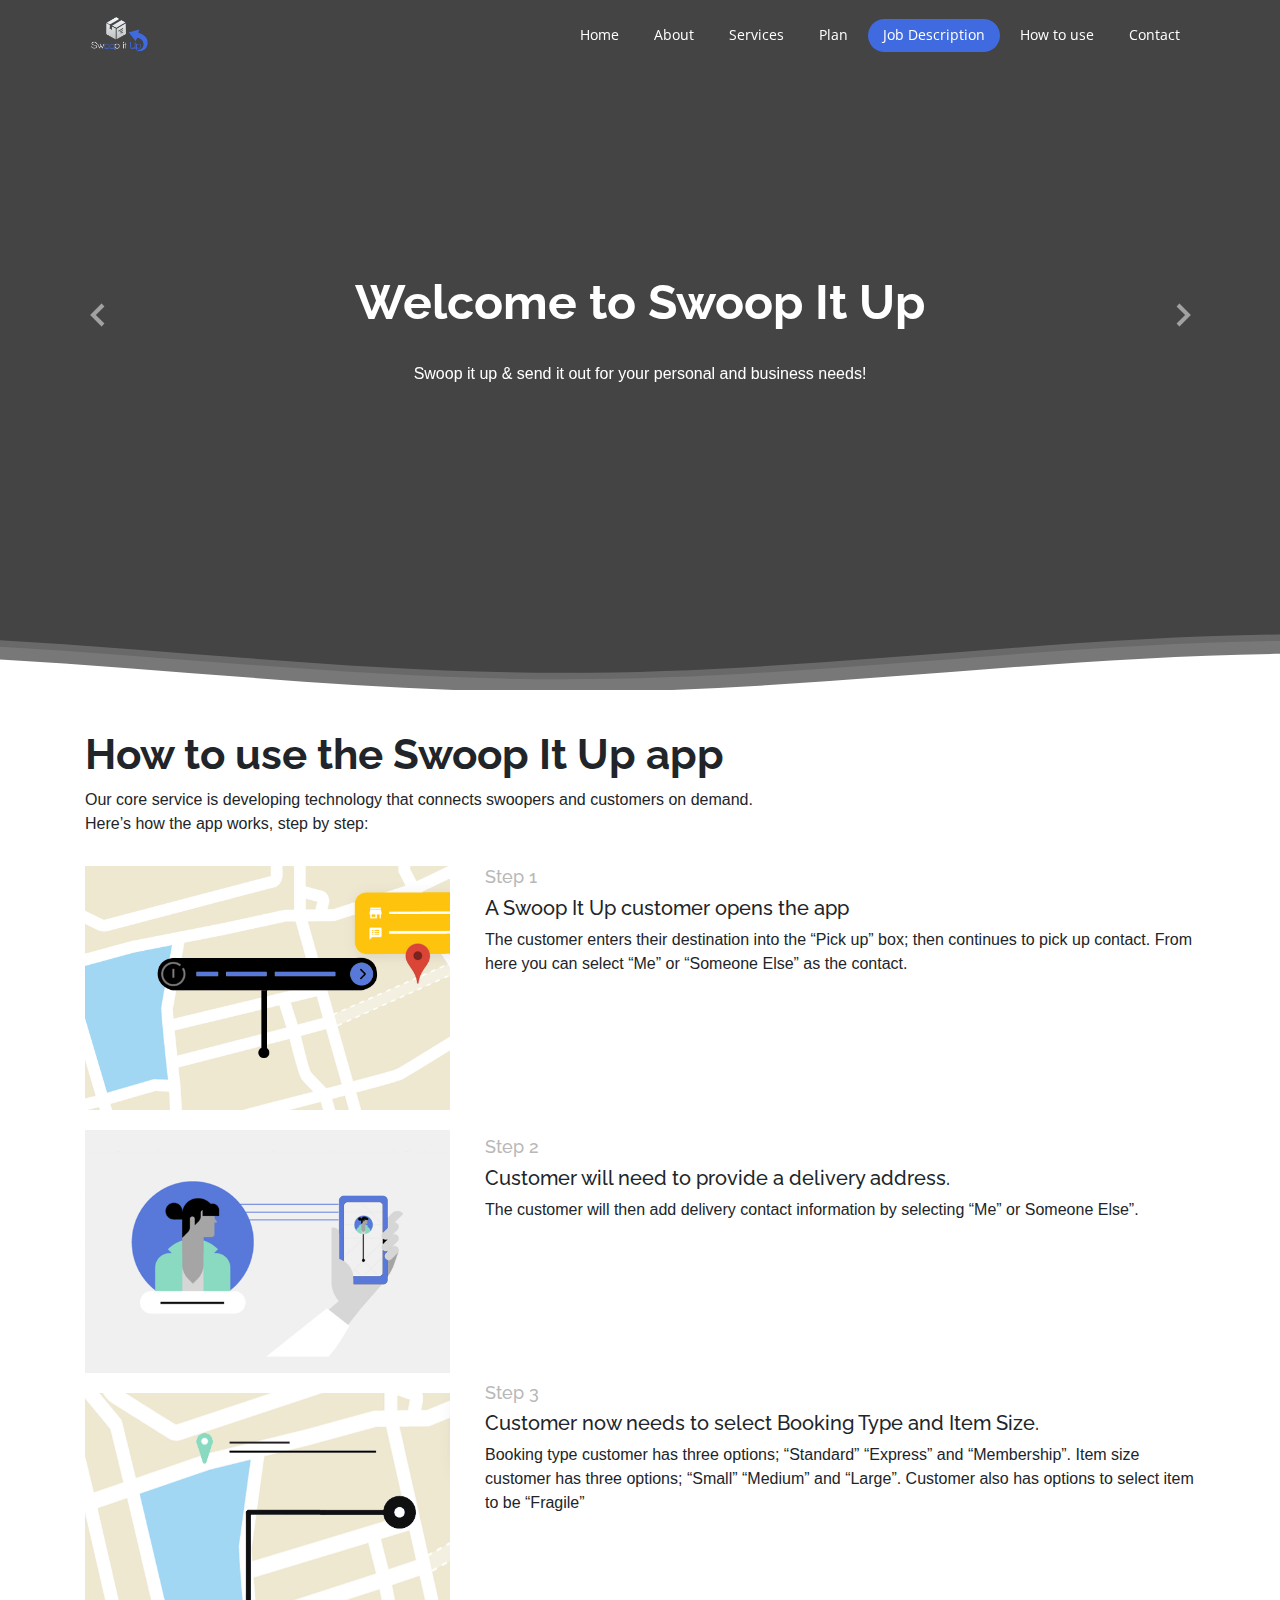
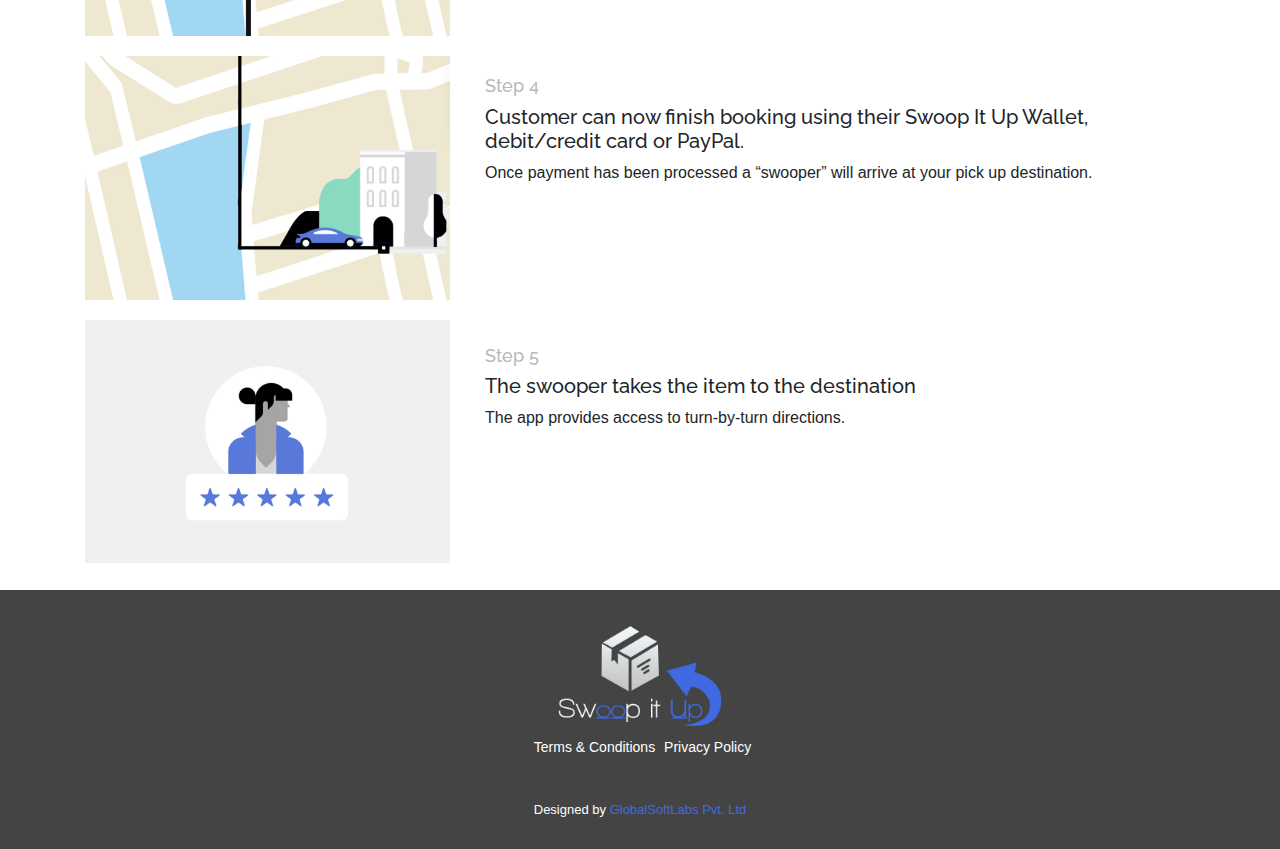
==== app-use.html @ 88304244 "how to use ui" ====
<!DOCTYPE html>
<html lang="en">

<head>
  <meta charset="utf-8">
  <meta content="width=device-width, initial-scale=1.0" name="viewport">

  <title>www.swoopitup.com</title>
  <meta content="" name="descriptison">
  <meta content="" name="keywords">

  <!-- Favicons -->
  <link href="assets/img/favicon.png" rel="icon">
  <link href="assets/img/apple-touch-icon.png" rel="apple-touch-icon">

  <!-- Google Fonts -->
  <link href="https://fonts.googleapis.com/css?family=Open+Sans:300,300i,400,400i,600,600i,700,700i|Raleway:300,300i,400,400i,500,500i,600,600i,700,700i|Poppins:300,300i,400,400i,500,500i,600,600i,700,700i" rel="stylesheet">

  <!-- Vendor CSS Files -->
  <link href="assets/vendor/bootstrap/css/bootstrap.min.css" rel="stylesheet">
  <link href="assets/vendor/icofont/icofont.min.css" rel="stylesheet">
  <link href="assets/vendor/boxicons/css/boxicons.min.css" rel="stylesheet">
  <link href="assets/vendor/animate.css/animate.min.css" rel="stylesheet">
  <link href="assets/vendor/remixicon/remixicon.css" rel="stylesheet">
  <link href="assets/vendor/line-awesome/css/line-awesome.min.css" rel="stylesheet">
  <link href="assets/vendor/venobox/venobox.css" rel="stylesheet">
  <link href="assets/vendor/owl.carousel/assets/owl.carousel.min.css" rel="stylesheet">
  <link href="assets/vendor/aos/aos.css" rel="stylesheet">

  <!-- Template Main CSS File -->
  <link href="assets/css/style.css" rel="stylesheet">

  <!-- =======================================================
  * Template Name: Selecao - v2.2.0
  * Template URL: https://bootstrapmade.com/selecao-bootstrap-template/
  * Author: BootstrapMade.com
  * License: https://bootstrapmade.com/license/
  ======================================================== -->
</head>
<style type="text/css">
  .img-responsive{ margin-bottom: 20px; }
  .text-ariya{ margin-bottom: 160px; margin-left: 20px; }
  .text-ariya h1{    font-size: 18px;
    color: #b8b8b8;}


    .text-ariya1{ margin-bottom: 160px; margin-left: 20px; }
  .text-ariya1 h1{    font-size: 18px;
    color: #b8b8b8;}

    @media screen and (max-width: 768px) {
    .text-ariya{ display: none; }
}

 @media screen and (max-width:1366px) and (min-width:768px) {
      .text-ariya1{ display: none; }
}

</style>

<body>

  <!-- ======= Header ======= -->
  <header id="header" class="fixed-top d-flex align-items-center  header-transparent ">
    <div class="container d-flex align-items-center">

      <div class="logo mr-auto">
        <h1 class="text-light"><a href="index.html"><img src="assets/img/favicon.png"></a></h1>
        <!-- Uncomment below if you prefer to use an image logo -->
        <!-- <a href="index.html"><img src="assets/img/logo.png" alt="" class="img-fluid"></a>-->
      </div>

      <nav class="nav-menu d-none d-lg-block">
        <ul>
          <li><a href="index.html">Home</a></li>
          <li><a href="index.html">About</a></li>
          <li><a href="index.html">Services</a></li>

          <!-- <li><a href="index.html">Testimonials</a></li> -->
          <li><a href="index.html">Plan</a></li>   
          <li class="active"><a href="job.html">Job Description </a> </li> 
           <li><a href="app-use.html">How to use</a> </li>    
          <li><a href="index.html">Contact</a></li>

        </ul>
      </nav><!-- .nav-menu -->

    </div>
  </header><!-- End Header -->

  <!-- ======= Hero Section ======= -->
  <section id="hero" class="d-flex flex-column justify-content-end align-items-center">
    <div id="heroCarousel" class="container carousel carousel-fade" data-ride="carousel">

      <!-- Slide 1 -->
      <div class="carousel-item active">
        <div class="carousel-container">
          <h2 class="animate__animated animate__fadeInDown">Welcome to <span>Swoop It Up</span></h2>
          <p class="animate__animated fanimate__adeInUp">Swoop it up & send it out for your personal and business needs!</p>
         
        </div>
      </div>

      <!-- Slide 2 -->
      <div class="carousel-item">
        <div class="carousel-container">
          <h2 class="animate__animated animate__fadeInDown">Welcome to <span>Swoop It Up</span></h2>
          <p class="animate__animated fanimate__adeInUp">Swoop it up & send it out for your personal and business needs!</p>
          
        </div>
      </div>

      <!-- Slide 3 -->
      <div class="carousel-item">
        <div class="carousel-container">
           <h2 class="animate__animated animate__fadeInDown">Welcome to <span>Swoop It Up</span></h2>
          <p class="animate__animated fanimate__adeInUp">Swoop it up & send it out for your personal and business needs!</p>
         
        </div>
      </div>

      <a class="carousel-control-prev" href="#heroCarousel" role="button" data-slide="prev">
        <span class="carousel-control-prev-icon bx bx-chevron-left" aria-hidden="true"></span>
        <span class="sr-only">Previous</span>
      </a>

      <a class="carousel-control-next" href="#heroCarousel" role="button" data-slide="next">
        <span class="carousel-control-next-icon bx bx-chevron-right" aria-hidden="true"></span>
        <span class="sr-only">Next</span>
      </a>

    </div>

    <svg class="hero-waves" xmlns="http://www.w3.org/2000/svg" xmlns:xlink="http://www.w3.org/1999/xlink" viewBox="0 24 150 28 " preserveAspectRatio="none">
      <defs>
        <path id="wave-path" d="M-160 44c30 0 58-18 88-18s 58 18 88 18 58-18 88-18 58 18 88 18 v44h-352z">
      </defs>
      <g class="wave1">
        <use xlink:href="#wave-path" x="50" y="3" fill="rgba(255,255,255, .1)">
      </g>
      <g class="wave2">
        <use xlink:href="#wave-path" x="50" y="0" fill="rgba(255,255,255, .2)">
      </g>
      <g class="wave3">
        <use xlink:href="#wave-path" x="50" y="9" fill="#fff">
      </g>
    </svg>

  </section><!-- End Hero -->

  <!-- End #main -->

   <div class="container">
 <h1 style="font-weight: bold;font-size: 42px; margin-top: 40px;">How to use the Swoop It Up app</h1>
    <p style="max-width: 700px; margin-bottom: 30px;">Our core service is developing technology that connects swoopers and customers on demand. Here’s how the app works, step by step:</p>
   <div class="row">
   
     <div class="col-md-4">
       <img width="365px" class="img-responsive" src="assets/img/stap1.png">

        <div class="text-ariya1">
        <h1>Step 1</h1>
        <h5>A Swoop It Up customer opens the app</h5>
        <p>The customer enters their destination into the “Pick up” box; then continues to pick up contact. From here you can select “Me” or “Someone Else” as the contact.</p>
      </div>

       <img width="365px" class="img-responsive" src="assets/img/stap2.png">

       <div class="text-ariya1">
        <h1>Step 2</h1>
        <h5>Customer will need to provide a delivery address. </h5>
        <p>The customer will then add delivery contact information by selecting “Me” or Someone Else”.</p>
          </div>

       <img width="365px" class="img-responsive" src="assets/img/stap3.png">
       <div class="text-ariya1">
        <h1>Step 3</h1>
        <h5>Customer now needs to select Booking Type and Item Size. </h5>
        <p>Booking type customer has three options; “Standard” “Express” and “Membership”. 
        Item size customer has three options; “Small” “Medium” and “Large”.  Customer also has options to select item to be “Fragile”
        </p>
      </div>




       <img width="365px" class="img-responsive" src="assets/img/stap4.png">

       <div class="text-ariya1">
        <h1>Step 4</h1>
        <h5>Customer can now finish booking using their Swoop It Up Wallet, debit/credit card or PayPal. </h5>
        <p>Once payment has been processed a “swooper” will arrive at your pick up destination. </p>
      </div>


       <img width="365px" class="img-responsive" src="assets/img/stap5.png">
        <div class="text-ariya1">
        <h1>Step 5</h1>
        <h5>The swooper takes the item to the destination</h5>
        <p>The app provides access to turn-by-turn directions.</p>
      </div>
      
     </div>




     <div class="col-md-8">

      <div class="text-ariya">
        <h1>Step 1</h1>
        <h5>A Swoop It Up customer opens the app</h5>
        <p>The customer enters their destination into the “Pick up” box; then continues to pick up contact. From here you can select “Me” or “Someone Else” as the contact.</p>
      </div>
       

       <div class="text-ariya">
        <h1>Step 2</h1>
        <h5>Customer will need to provide a delivery address. </h5>
        <p>The customer will then add delivery contact information by selecting “Me” or Someone Else”.</p>
          </div>


      <div class="text-ariya">
        <h1>Step 3</h1>
        <h5>Customer now needs to select Booking Type and Item Size. </h5>
        <p>Booking type customer has three options; “Standard” “Express” and “Membership”. 
        Item size customer has three options; “Small” “Medium” and “Large”.  Customer also has options to select item to be “Fragile”
        </p>
      </div>



      <div class="text-ariya">
        <h1>Step 4</h1>
        <h5>Customer can now finish booking using their Swoop It Up Wallet, debit/credit card or PayPal. </h5>
        <p>Once payment has been processed a “swooper” will arrive at your pick up destination. </p>
      </div>


      <div class="text-ariya">
        <h1>Step 5</h1>
        <h5>The swooper takes the item to the destination</h5>
        <p>The app provides access to turn-by-turn directions.</p>
      </div>


      

     </div>
   </div>
 </div>


  <!-- ======= Footer ======= -->
  <footer id="footer">
    <div class="container">
      <img src="assets/img/favicon.png" width="200px">
      <!-- <p>Et aut eum quis fuga eos sunt ipsa nihil. Labore corporis magni eligendi fuga maxime saepe commodi placeat.</p> -->
     <!--  <div class="social-links">
        <a href="#" class="twitter"><i class="bx bxl-twitter"></i></a>
        <a href="#" class="facebook"><i class="bx bxl-facebook"></i></a>
        <a href="#" class="instagram"><i class="bx bxl-instagram"></i></a>
        <a href="#" class="google-plus"><i class="bx bxl-skype"></i></a>
        <a href="#" class="linkedin"><i class="bx bxl-linkedin"></i></a>
      </div> -->

      <style type="text/css">
        .social-links1 a{ color: #fff; margin-left: 5px; }
        .social-links1 a:hover{ color: #406ae0; }
      </style>
       <div class="social-links1">
        <a href="#" >Terms & Conditions</a>
        <a href="#" >Privacy Policy</a>
      </div>
<br><br>
      <!-- <div class="copyright">
        &copy; Copyright <strong><span>Selecao</span></strong>. All Rights Reserved
      </div> -->
      <div class="credits">
        <!-- All the links in the footer should remain intact. -->
        <!-- You can delete the links only if you purchased the pro version. -->
        <!-- Licensing information: https://bootstrapmade.com/license/ -->
        <!-- Purchase the pro version with working PHP/AJAX contact form: https://bootstrapmade.com/selecao-bootstrap-template/ -->
        Designed by <a href="http://www.swoopitup.com/" target="_blanck">GlobalSoftLabs Pvt. Ltd</a>
      </div>
    </div>
  </footer><!-- End Footer -->

  <a href="#" class="back-to-top"><i class="ri-arrow-up-line"></i></a>

  <!-- Vendor JS Files -->
  <script src="assets/vendor/jquery/jquery.min.js"></script>
  <script src="assets/vendor/bootstrap/js/bootstrap.bundle.min.js"></script>
  <script src="assets/vendor/jquery.easing/jquery.easing.min.js"></script>
  <script src="assets/vendor/php-email-form/validate.js"></script>
  <script src="assets/vendor/isotope-layout/isotope.pkgd.min.js"></script>
  <script src="assets/vendor/venobox/venobox.min.js"></script>
  <script src="assets/vendor/owl.carousel/owl.carousel.min.js"></script>
  <script src="assets/vendor/aos/aos.js"></script>

  <!-- Template Main JS File -->
  <script src="assets/js/main.js"></script>

</body>

</html>
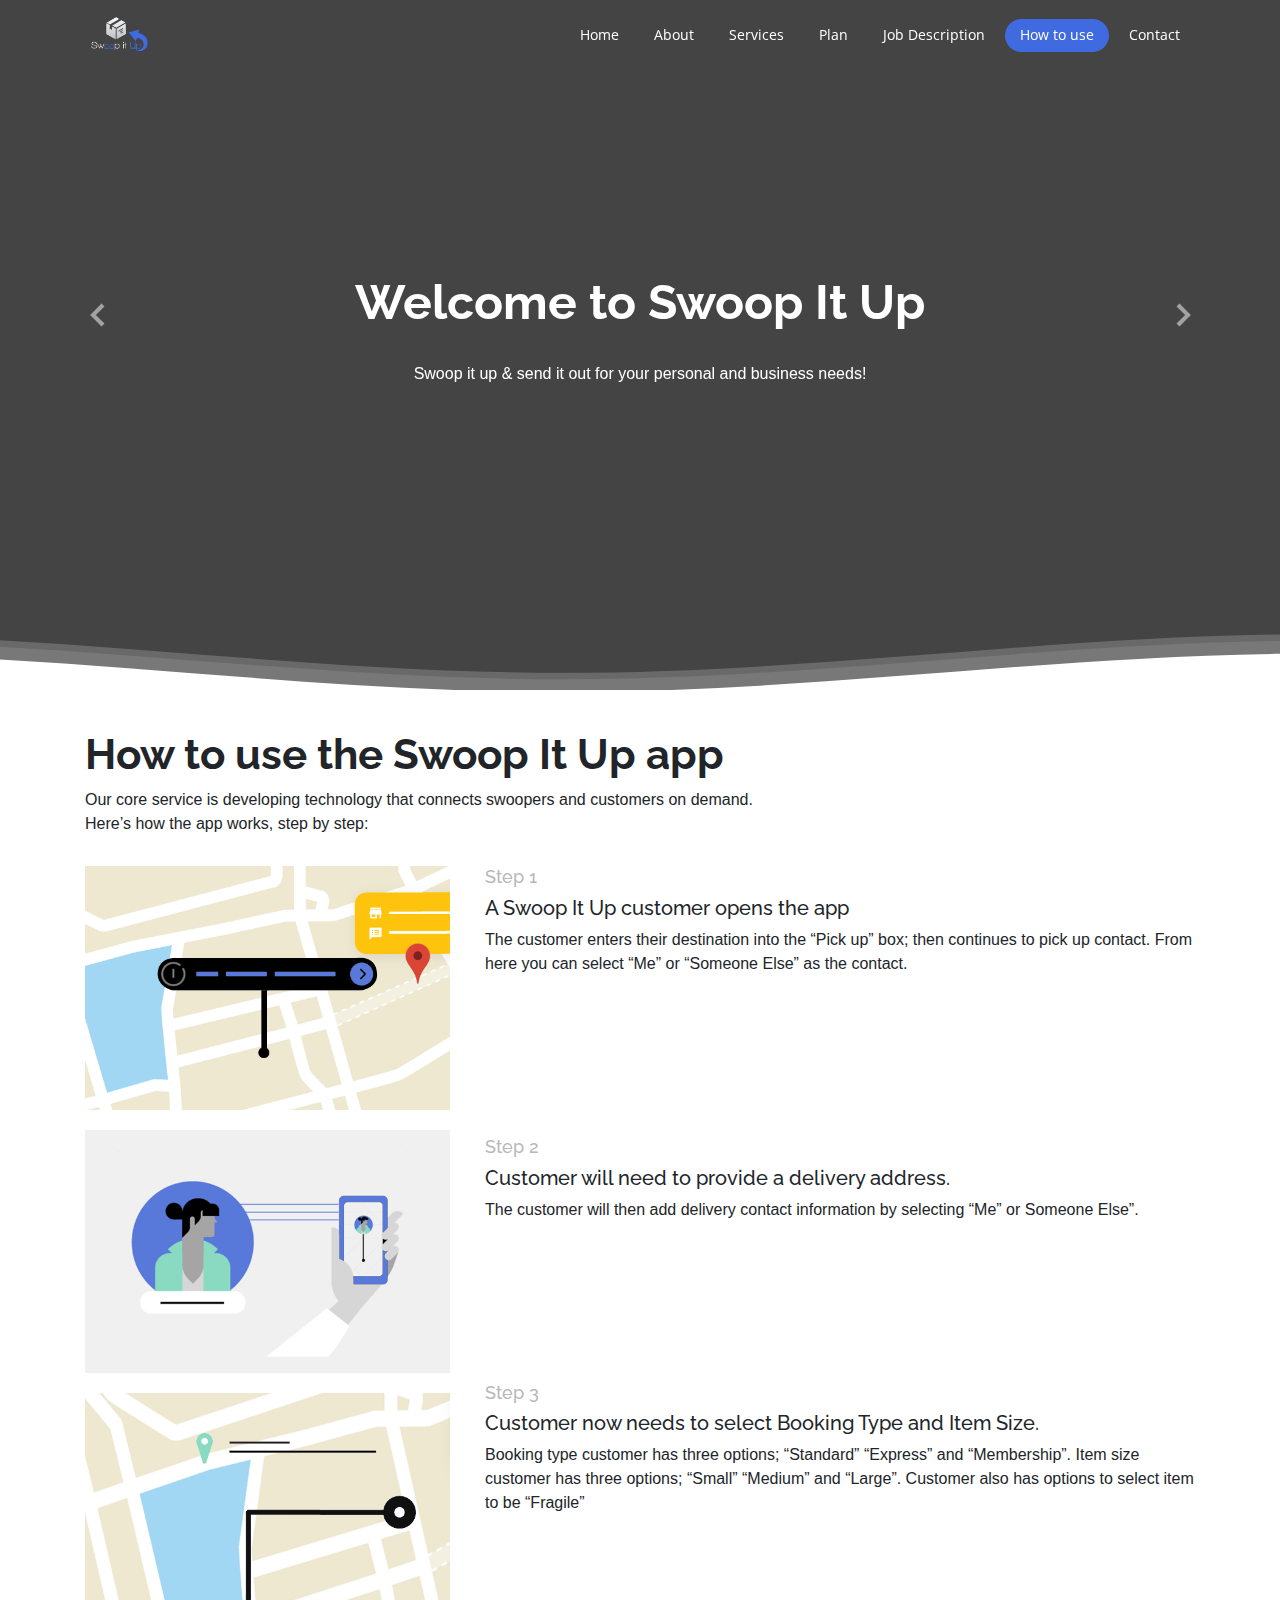
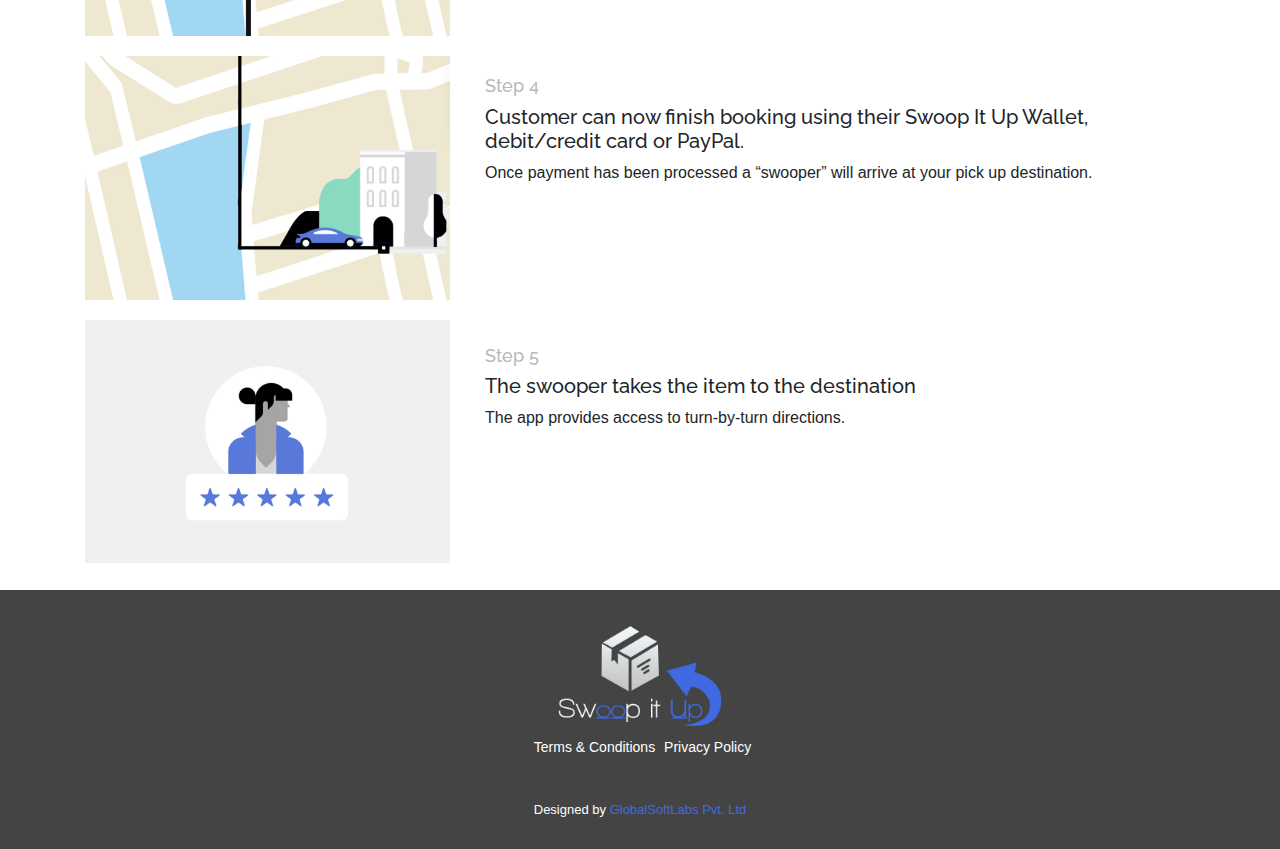
==== commit 601994a5: "ui" ====
--- a/app-use.html
+++ b/app-use.html
@@ -78,8 +78,8 @@
 
           <!-- <li><a href="index.html">Testimonials</a></li> -->
           <li><a href="index.html">Plan</a></li>   
-          <li class="active"><a href="job.html">Job Description </a> </li> 
-           <li><a href="app-use.html">How to use</a> </li>    
+          <li ><a href="job.html">Job Description </a> </li> 
+           <li class="active"><a href="app-use.html">How to use</a> </li>    
           <li><a href="index.html">Contact</a></li>
 
         </ul>
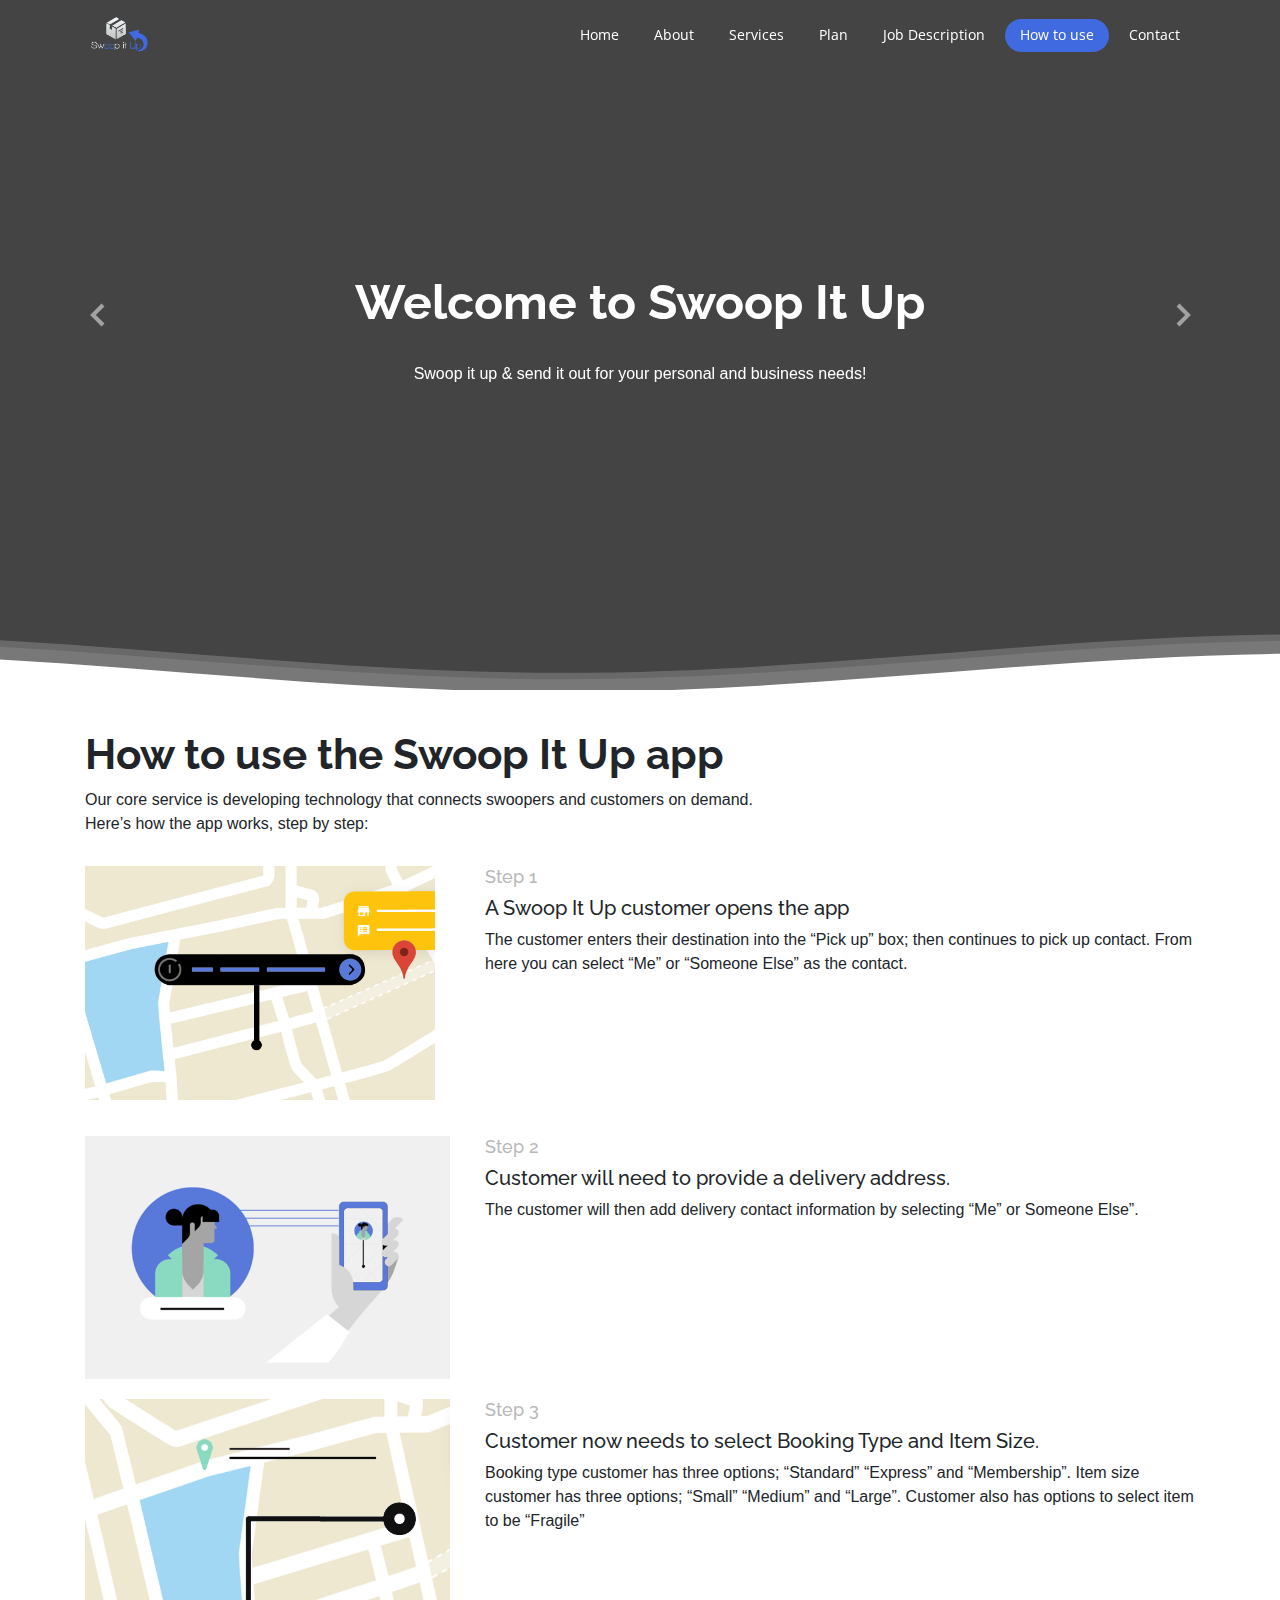
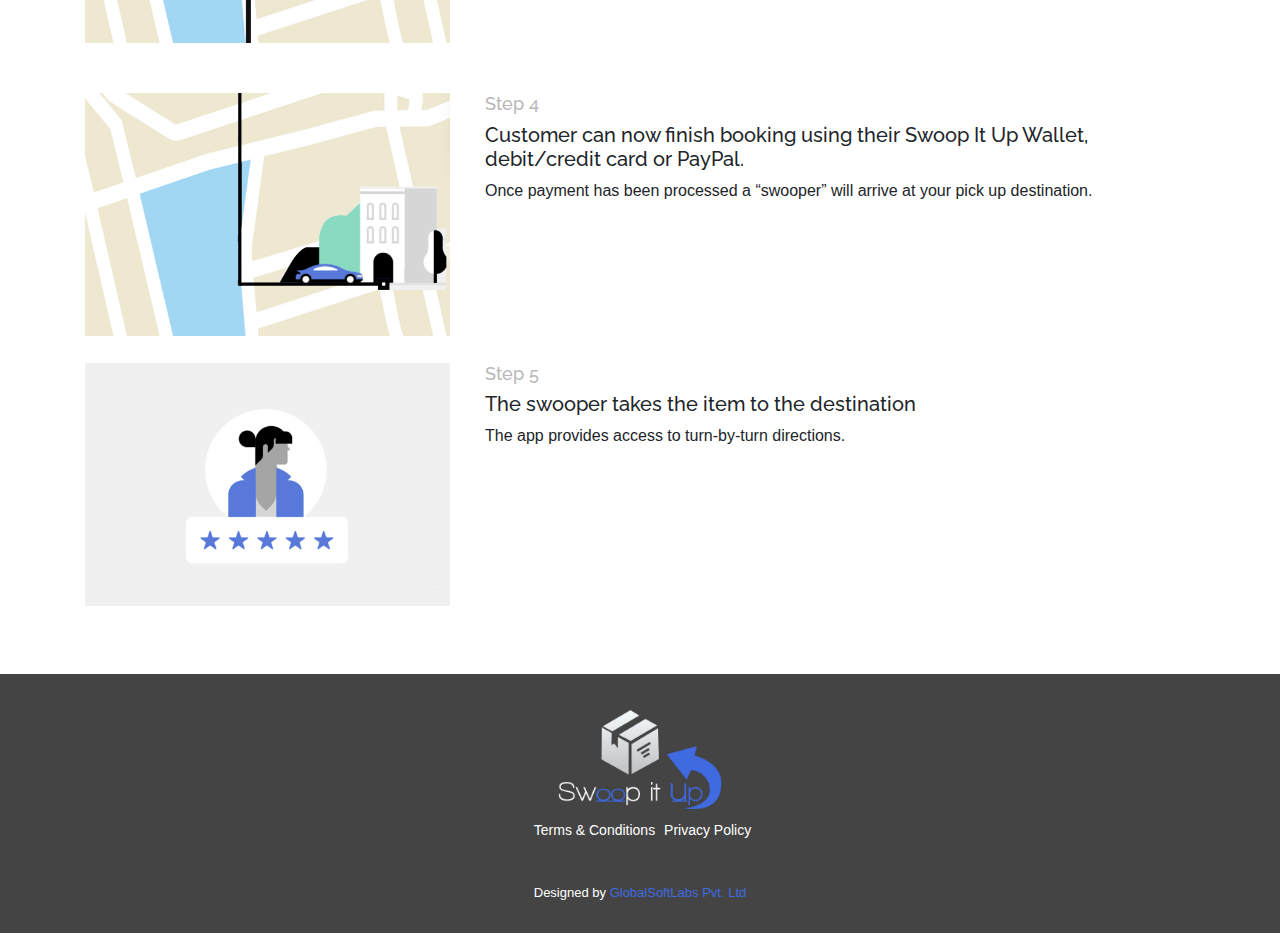
==== commit faba7a2e: "ui" ====
--- a/app-use.html
+++ b/app-use.html
@@ -49,12 +49,12 @@
     color: #b8b8b8;}
 
     @media screen and (max-width: 768px) {
-    .text-ariya{ display: none; }
-}
+    
+    }
 
  @media screen and (max-width:1366px) and (min-width:768px) {
-      .text-ariya1{ display: none; }
-}
+      
+  }
 
 </style>
 
@@ -154,57 +154,82 @@
  <h1 style="font-weight: bold;font-size: 42px; margin-top: 40px;">How to use the Swoop It Up app</h1>
     <p style="max-width: 700px; margin-bottom: 30px;">Our core service is developing technology that connects swoopers and customers on demand. Here’s how the app works, step by step:</p>
    <div class="row">
-   
-     <div class="col-md-4">
-       <img width="365px" class="img-responsive" src="assets/img/stap1.png">
-
+      <div class="col-md-4">
+       <img width="100%" class="img-responsive" src="assets/img/stap1.png">
+     </div>
+
+     <div class="col-md-8">
         <div class="text-ariya1">
         <h1>Step 1</h1>
         <h5>A Swoop It Up customer opens the app</h5>
         <p>The customer enters their destination into the “Pick up” box; then continues to pick up contact. From here you can select “Me” or “Someone Else” as the contact.</p>
       </div>
-
-       <img width="365px" class="img-responsive" src="assets/img/stap2.png">
-
-       <div class="text-ariya1">
+    </div>
+    </div>
+
+
+    <div class="row">
+      <div class="col-md-4"><img width="365px" class="img-responsive" src="assets/img/stap2.png"></div>
+      <div class="col-md-8">
+        <div class="text-ariya1">
         <h1>Step 2</h1>
         <h5>Customer will need to provide a delivery address. </h5>
         <p>The customer will then add delivery contact information by selecting “Me” or Someone Else”.</p>
           </div>
-
-       <img width="365px" class="img-responsive" src="assets/img/stap3.png">
-       <div class="text-ariya1">
+      </div>
+    </div>
+
+       
+
+       
+    <div class="row">
+      <div class="col-md-4"><img width="365px" class="img-responsive" src="assets/img/stap3.png"></div>
+      <div class="col-md-8">
+        <div class="text-ariya1">
         <h1>Step 3</h1>
         <h5>Customer now needs to select Booking Type and Item Size. </h5>
         <p>Booking type customer has three options; “Standard” “Express” and “Membership”. 
         Item size customer has three options; “Small” “Medium” and “Large”.  Customer also has options to select item to be “Fragile”
         </p>
       </div>
-
-
-
-
-       <img width="365px" class="img-responsive" src="assets/img/stap4.png">
-
-       <div class="text-ariya1">
+      </div>
+    </div>
+       
+       
+
+    <div class="row">
+      <div class="col-md-4"><img width="365px" class="img-responsive" src="assets/img/stap4.png"></div>
+      <div class="col-md-8">
+        <div class="text-ariya1">
         <h1>Step 4</h1>
         <h5>Customer can now finish booking using their Swoop It Up Wallet, debit/credit card or PayPal. </h5>
         <p>Once payment has been processed a “swooper” will arrive at your pick up destination. </p>
       </div>
-
-
-       <img width="365px" class="img-responsive" src="assets/img/stap5.png">
-        <div class="text-ariya1">
+      </div>
+    </div>
+
+
+       
+
+       <div class="row">
+         <div class="col-md-4"><img width="365px" class="img-responsive" src="assets/img/stap5.png"></div>
+         <div class="col-md-8">
+           <div class="text-ariya1">
         <h1>Step 5</h1>
         <h5>The swooper takes the item to the destination</h5>
         <p>The app provides access to turn-by-turn directions.</p>
       </div>
+         </div>
+       </div>
+
+
+       
+        
       
-     </div>
-
-
-
-
+
+
+
+<!-- 
      <div class="col-md-8">
 
       <div class="text-ariya">
@@ -247,10 +272,10 @@
 
       
 
-     </div>
+     </div> -->
    </div>
  </div>
-
+<br><br>
 
   <!-- ======= Footer ======= -->
   <footer id="footer">
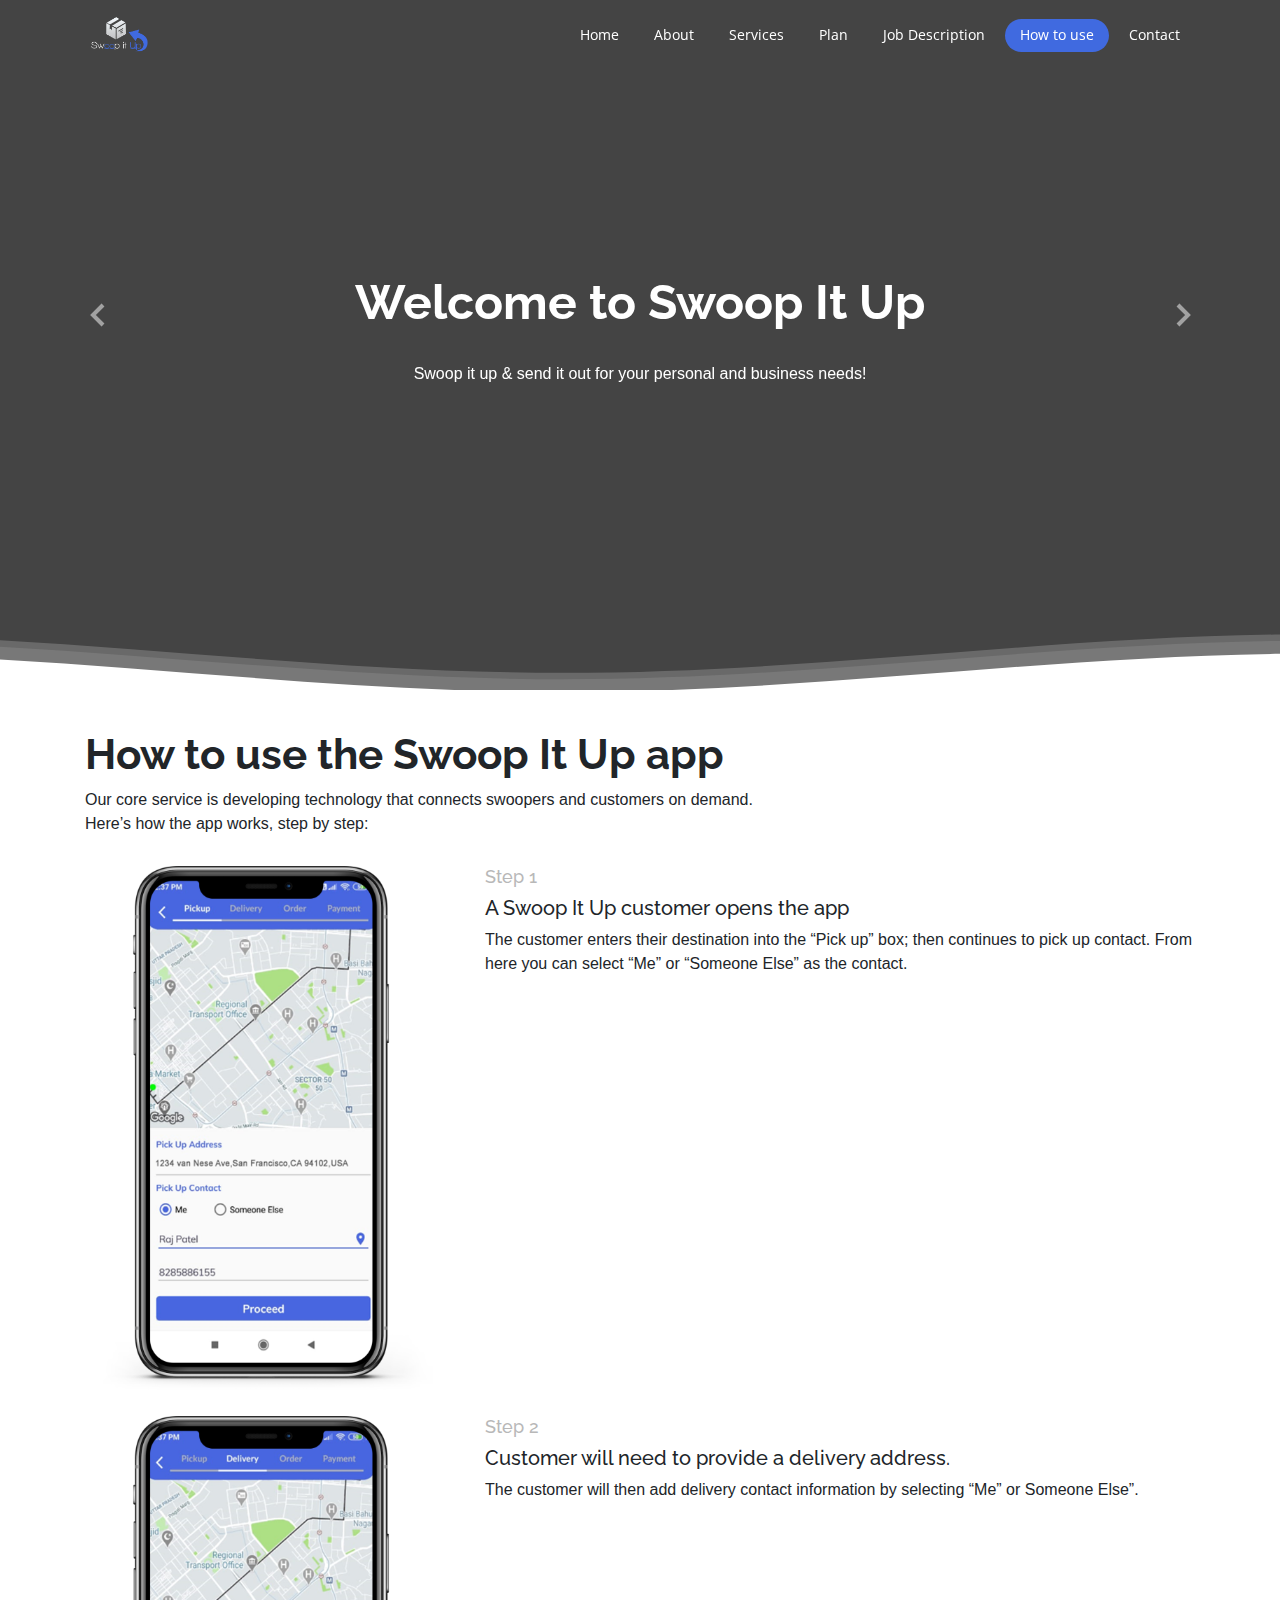
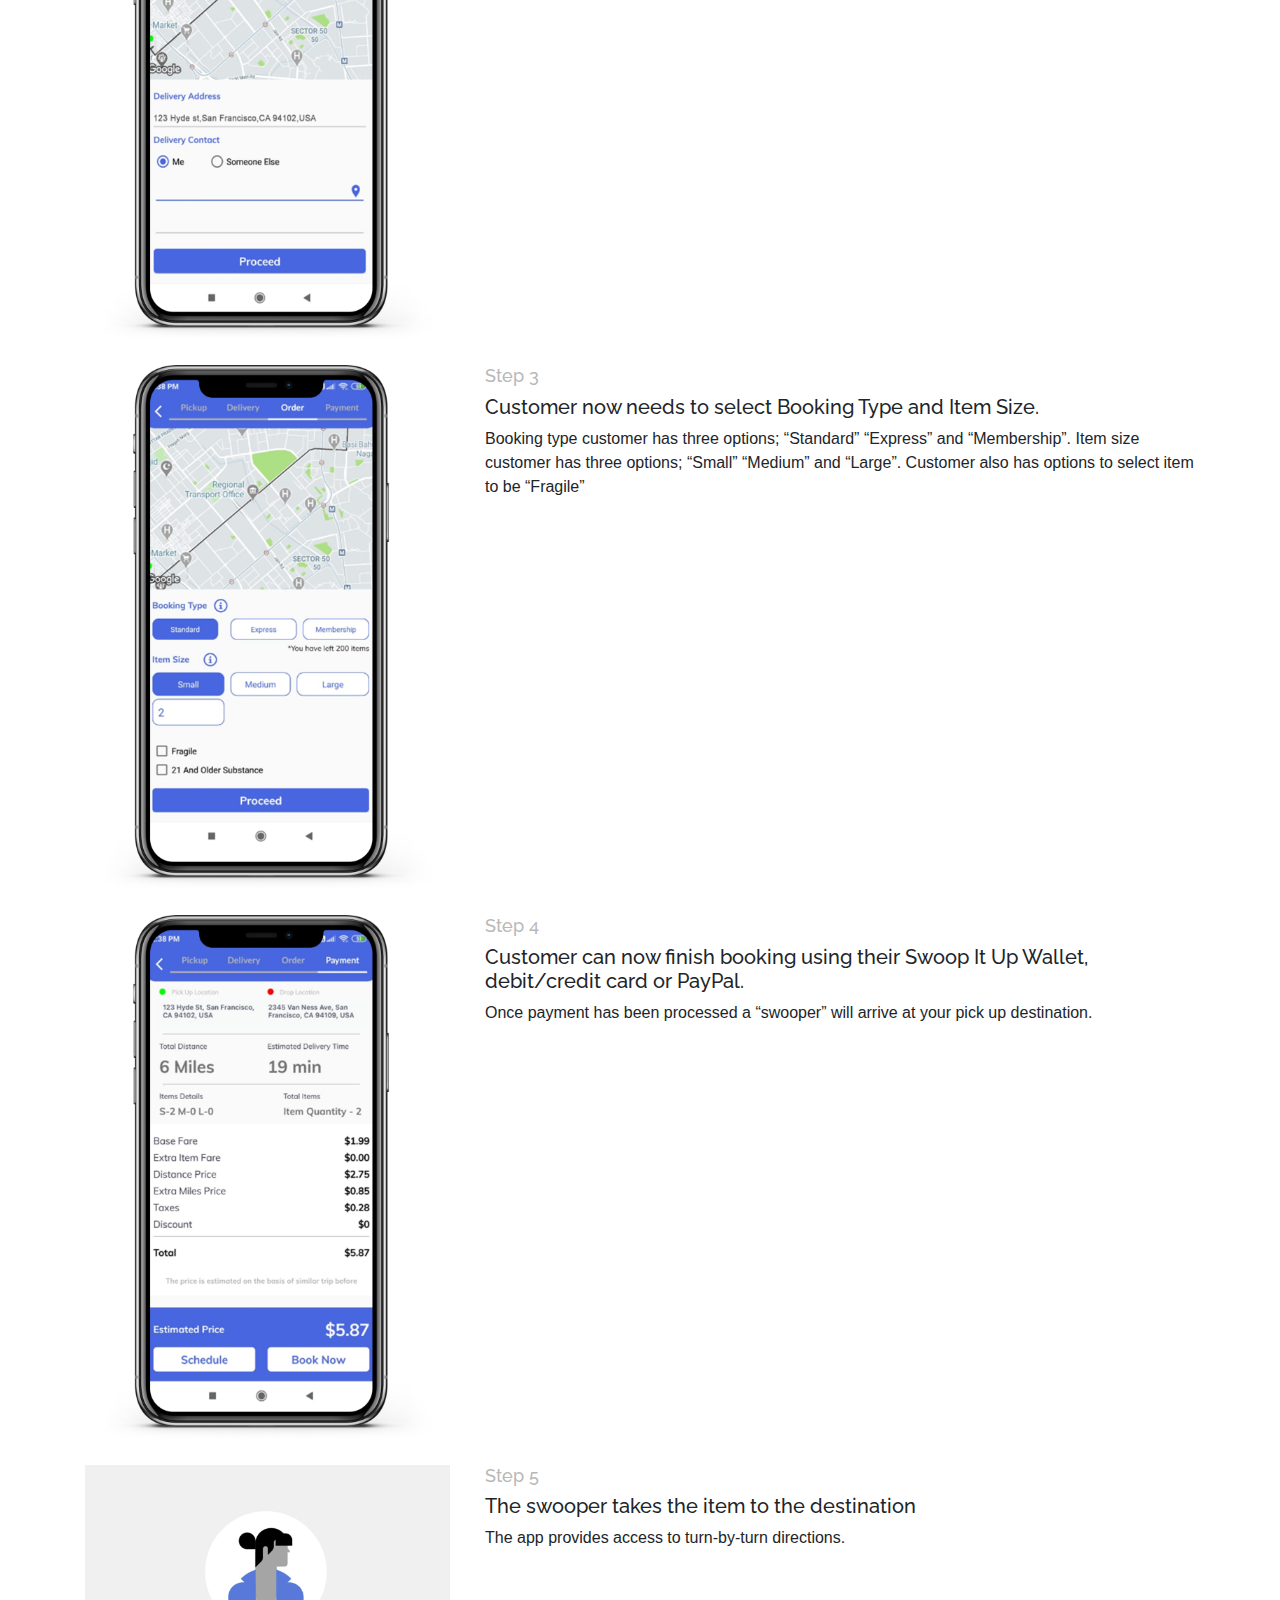
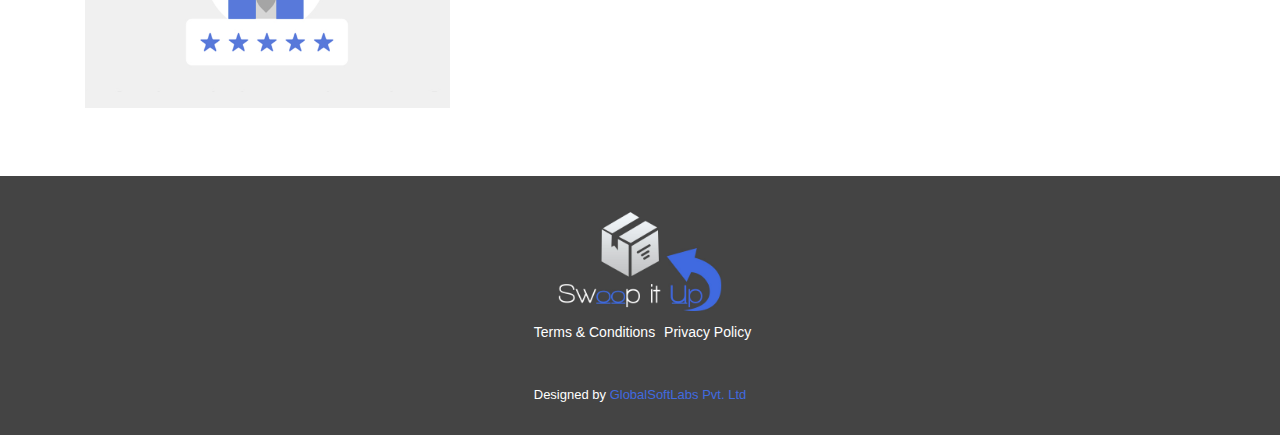
==== commit f1d4b652: "ui" ====
--- a/app-use.html
+++ b/app-use.html
@@ -48,13 +48,7 @@
   .text-ariya1 h1{    font-size: 18px;
     color: #b8b8b8;}
 
-    @media screen and (max-width: 768px) {
-    
-    }
-
- @media screen and (max-width:1366px) and (min-width:768px) {
-      
-  }
+   
 
 </style>
 
@@ -155,7 +149,7 @@
     <p style="max-width: 700px; margin-bottom: 30px;">Our core service is developing technology that connects swoopers and customers on demand. Here’s how the app works, step by step:</p>
    <div class="row">
       <div class="col-md-4">
-       <img width="100%" class="img-responsive" src="assets/img/stap1.png">
+       <img width="100%"  class="img-responsive" src="assets/img/stap22.png">
      </div>
 
      <div class="col-md-8">
@@ -169,7 +163,7 @@
 
 
     <div class="row">
-      <div class="col-md-4"><img width="365px" class="img-responsive" src="assets/img/stap2.png"></div>
+      <div class="col-md-4"><img width="100%" class="img-responsive" src="assets/img/stap11.png"></div>
       <div class="col-md-8">
         <div class="text-ariya1">
         <h1>Step 2</h1>
@@ -183,7 +177,7 @@
 
        
     <div class="row">
-      <div class="col-md-4"><img width="365px" class="img-responsive" src="assets/img/stap3.png"></div>
+      <div class="col-md-4"><img width="100%"  class="img-responsive" src="assets/img/stap33.png"></div>
       <div class="col-md-8">
         <div class="text-ariya1">
         <h1>Step 3</h1>
@@ -198,7 +192,7 @@
        
 
     <div class="row">
-      <div class="col-md-4"><img width="365px" class="img-responsive" src="assets/img/stap4.png"></div>
+      <div class="col-md-4"><img width="100%" class="img-responsive" src="assets/img/stap44.png"></div>
       <div class="col-md-8">
         <div class="text-ariya1">
         <h1>Step 4</h1>
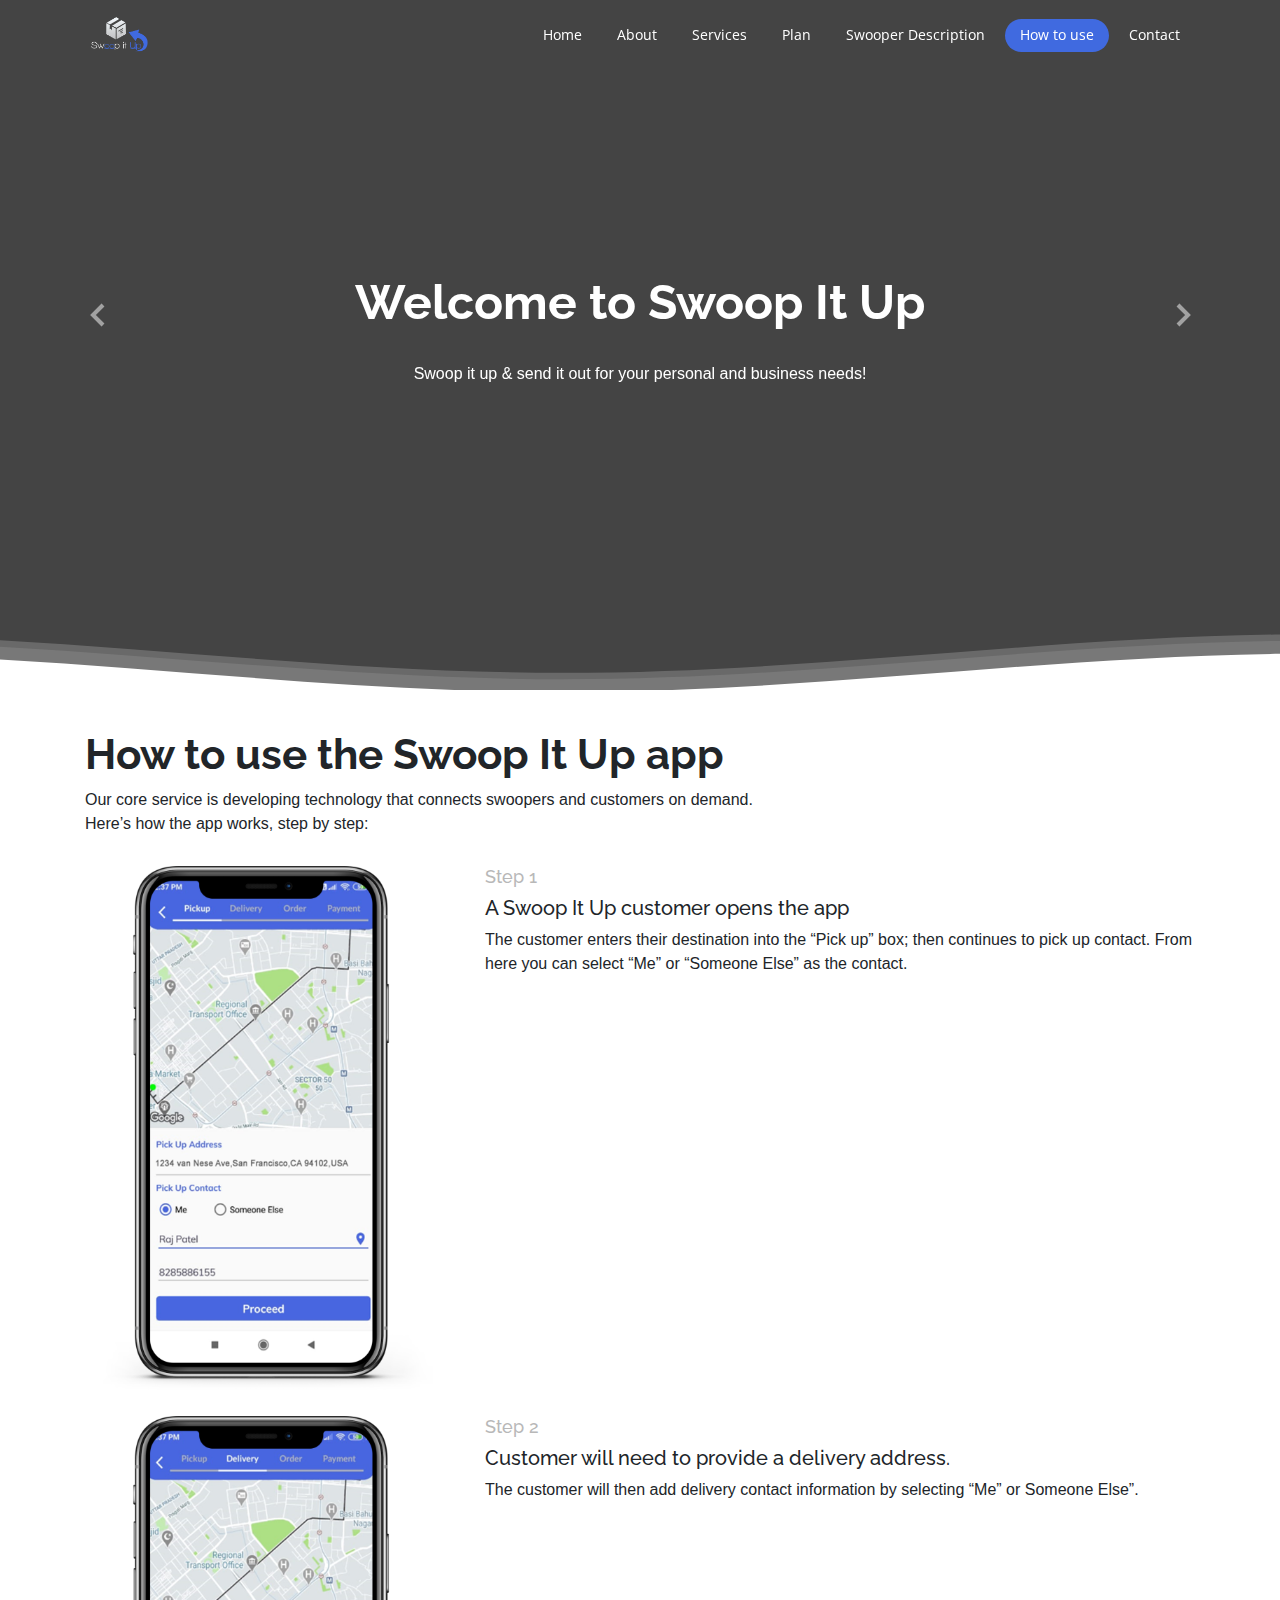
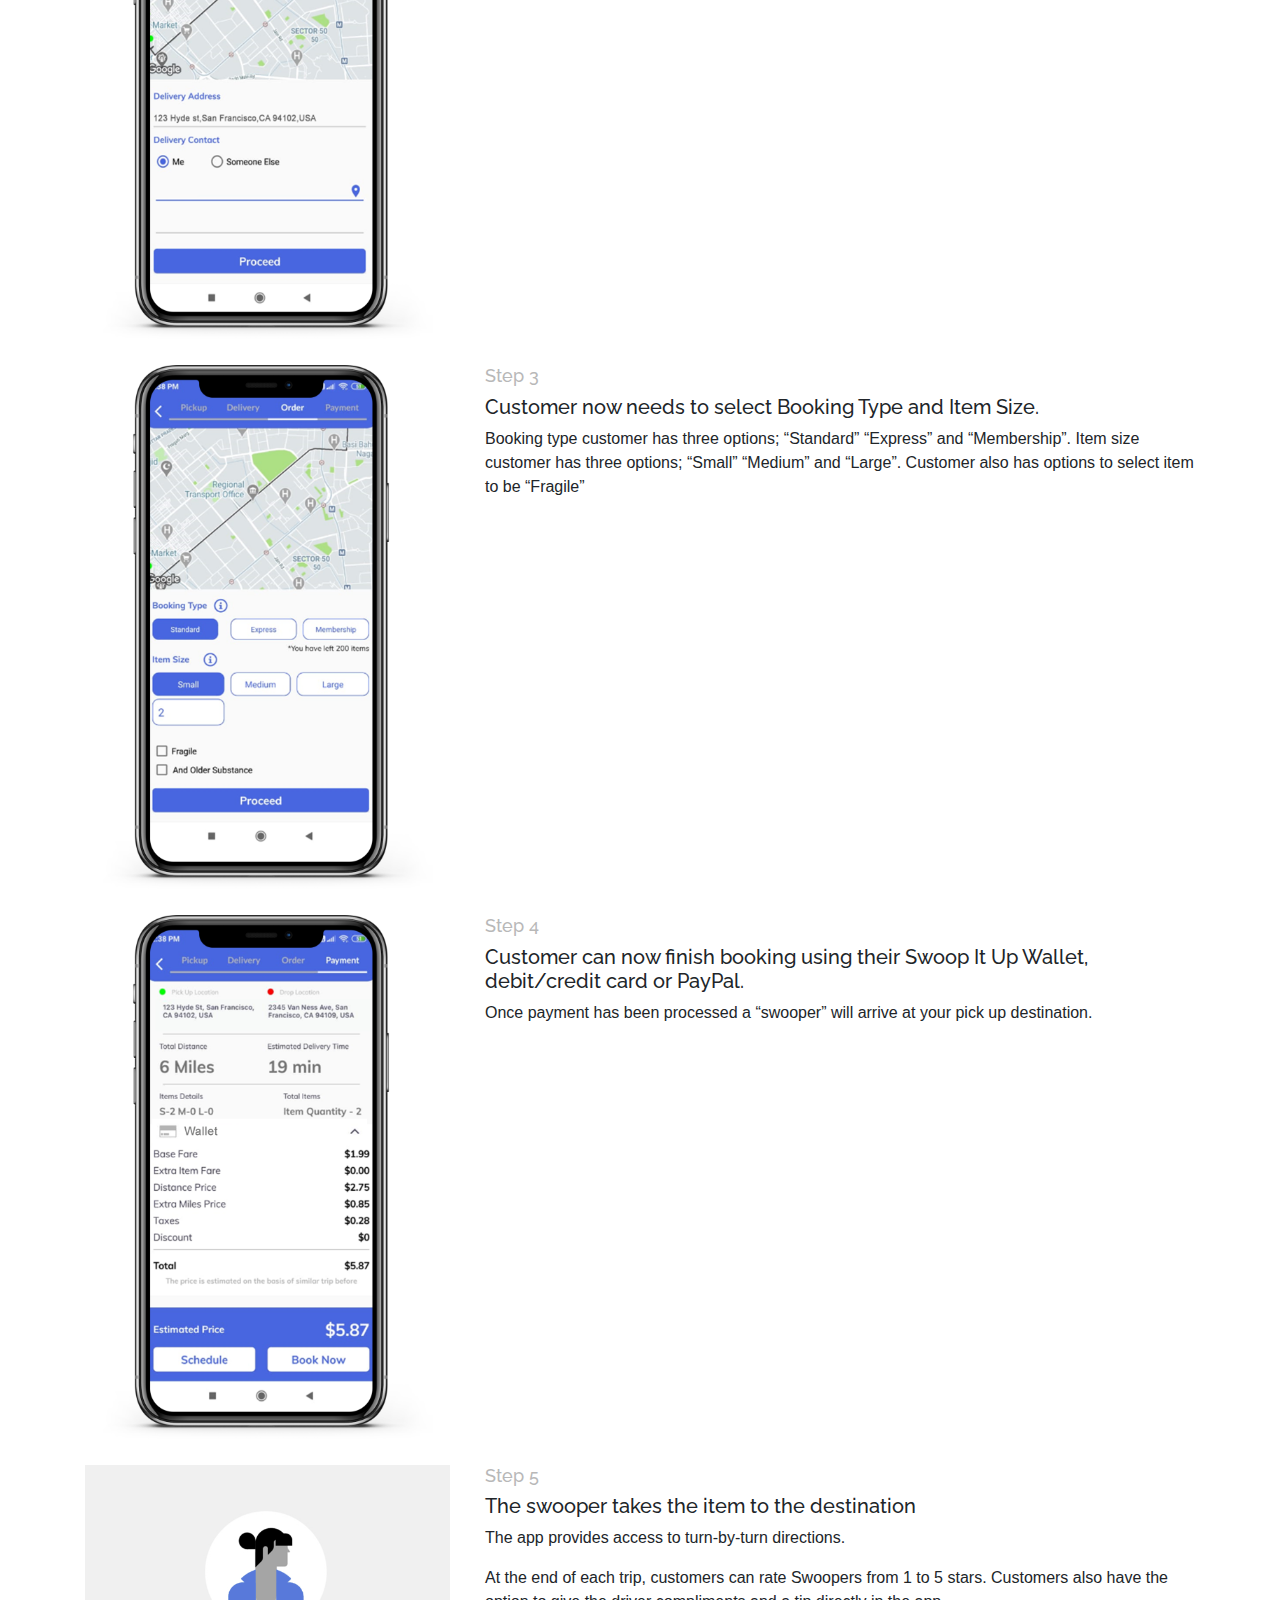
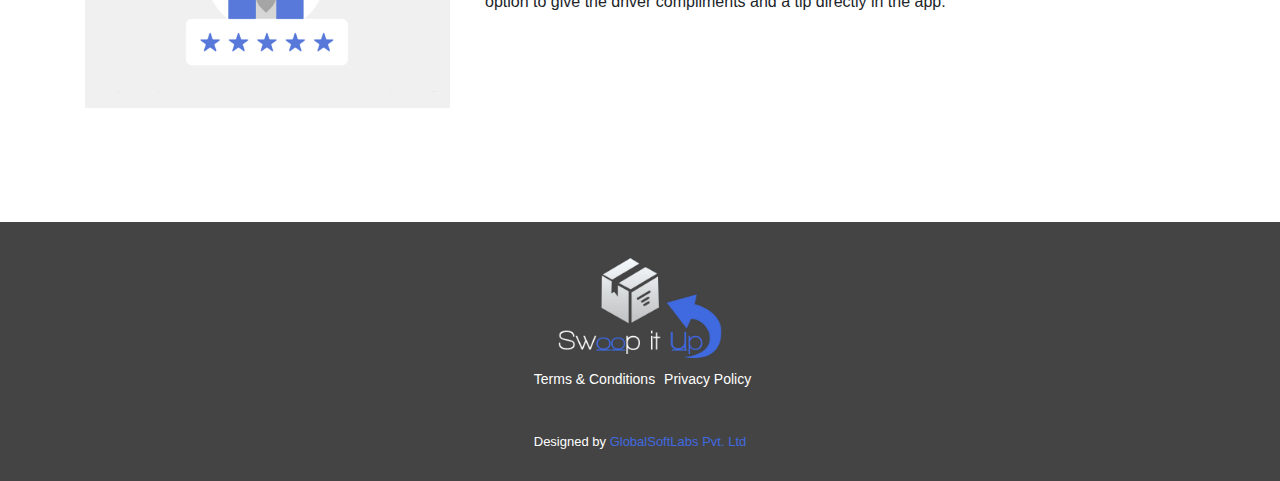
==== commit b40363ec: "ui" ====
--- a/app-use.html
+++ b/app-use.html
@@ -72,7 +72,7 @@
 
           <!-- <li><a href="index.html">Testimonials</a></li> -->
           <li><a href="index.html">Plan</a></li>   
-          <li ><a href="job.html">Job Description </a> </li> 
+          <li ><a href="job.html">Swooper Description </a> </li> 
            <li class="active"><a href="app-use.html">How to use</a> </li>    
           <li><a href="index.html">Contact</a></li>
 
@@ -212,6 +212,7 @@
         <h1>Step 5</h1>
         <h5>The swooper takes the item to the destination</h5>
         <p>The app provides access to turn-by-turn directions.</p>
+        <p>At the end of each trip, customers can rate Swoopers from 1 to 5 stars. Customers also have the option to give the driver compliments and a tip directly in the app.</p>
       </div>
          </div>
        </div>
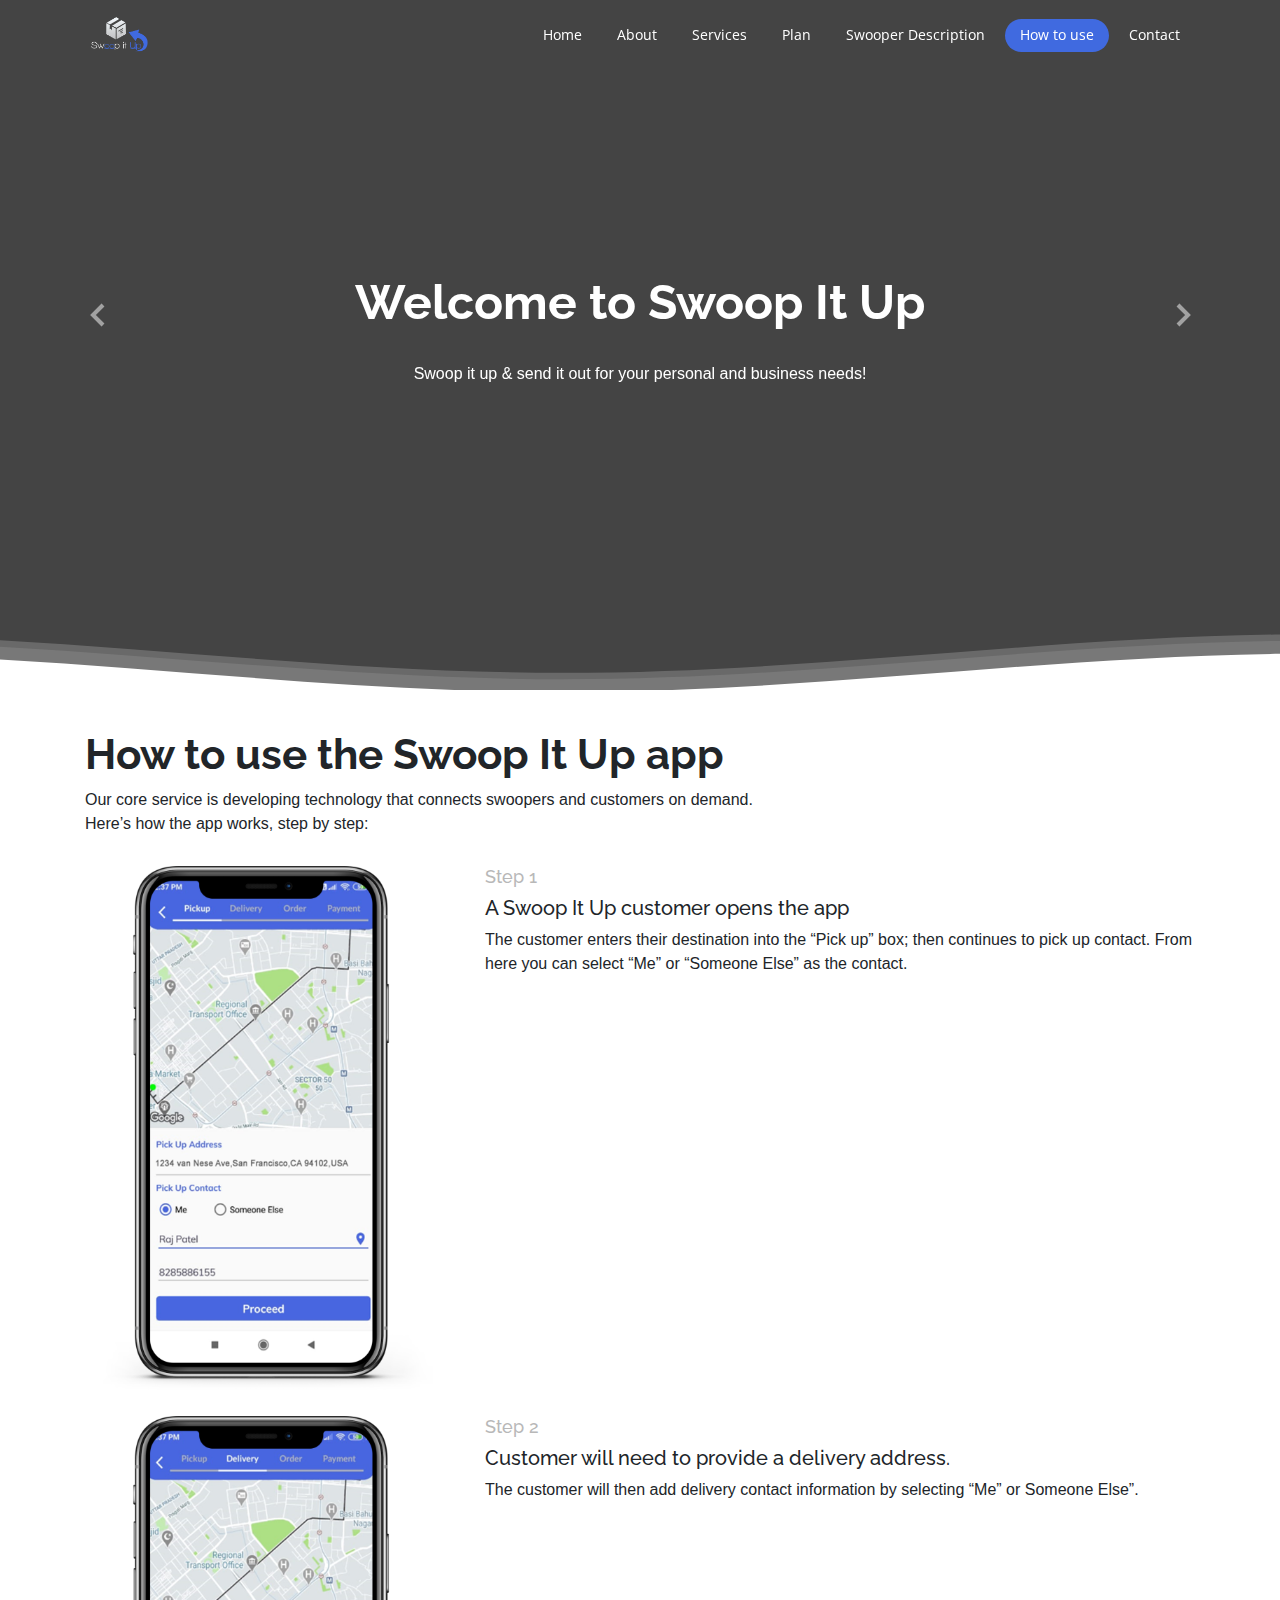
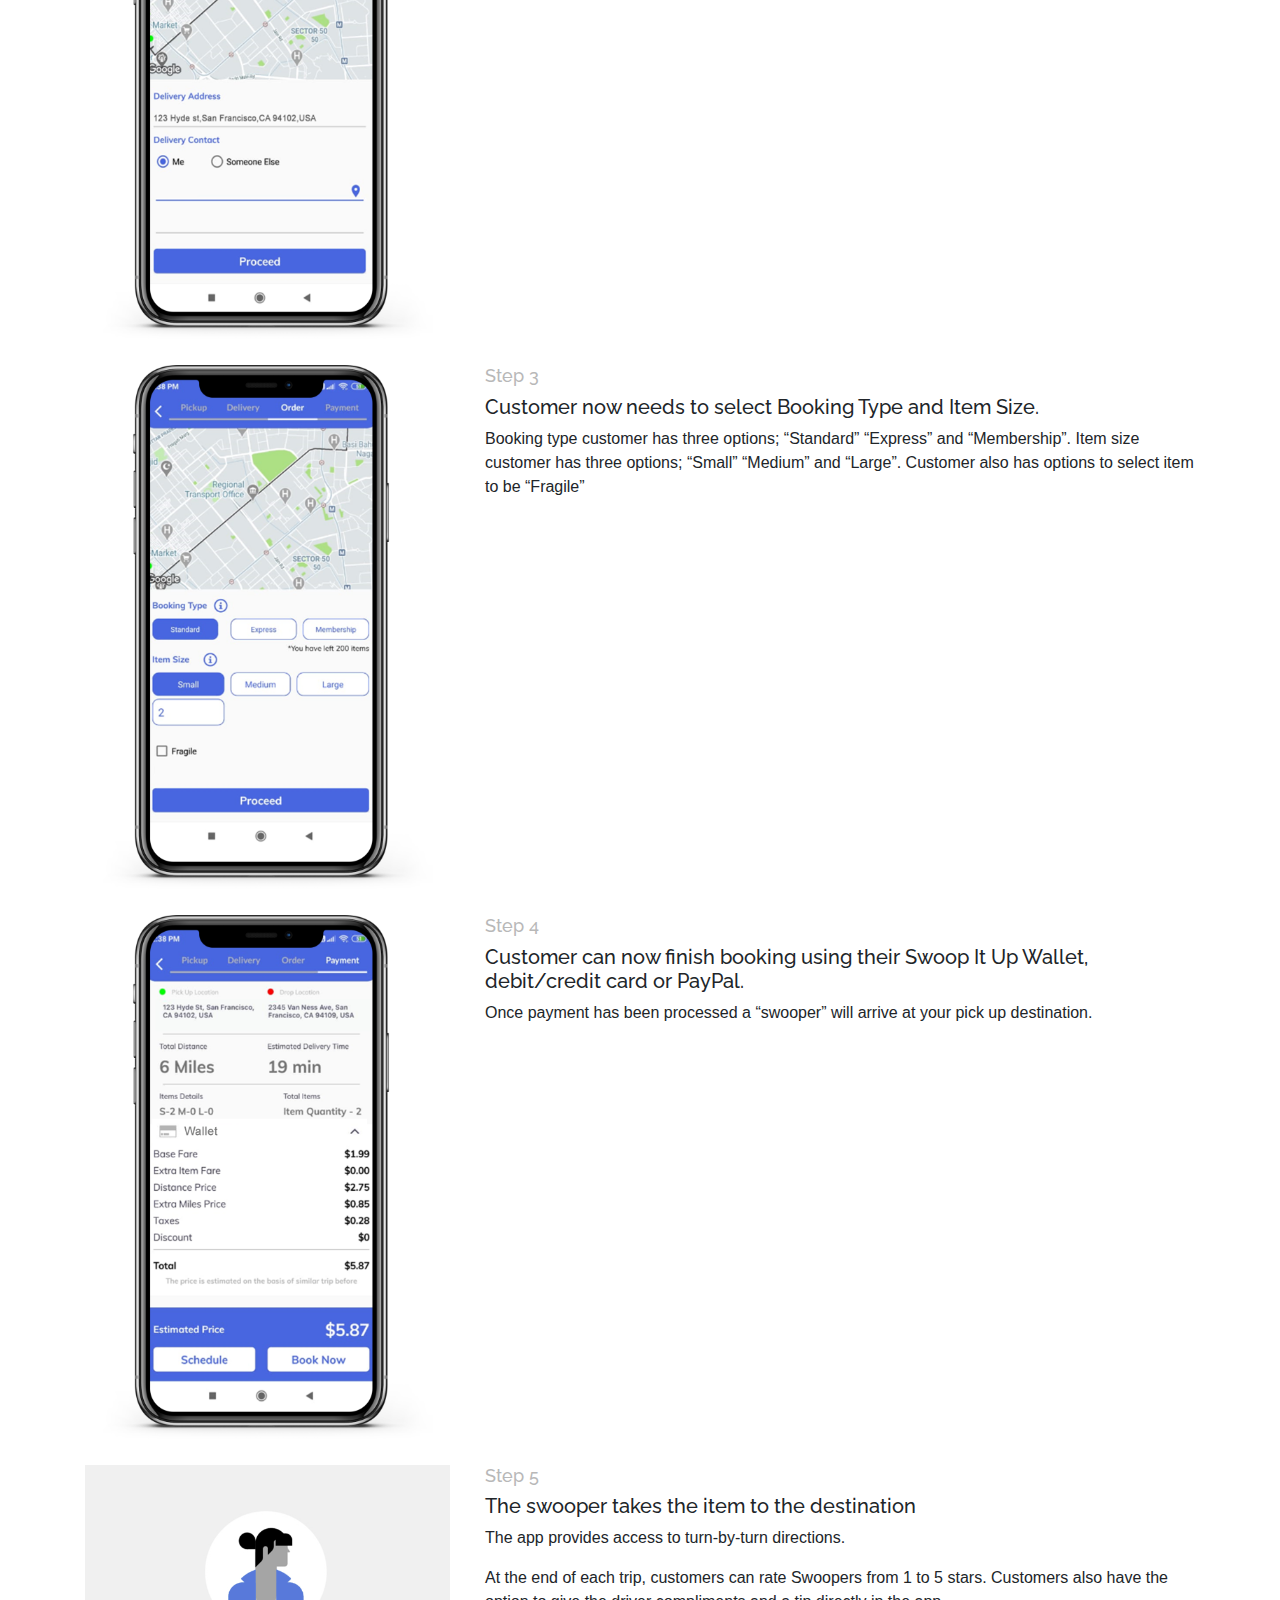
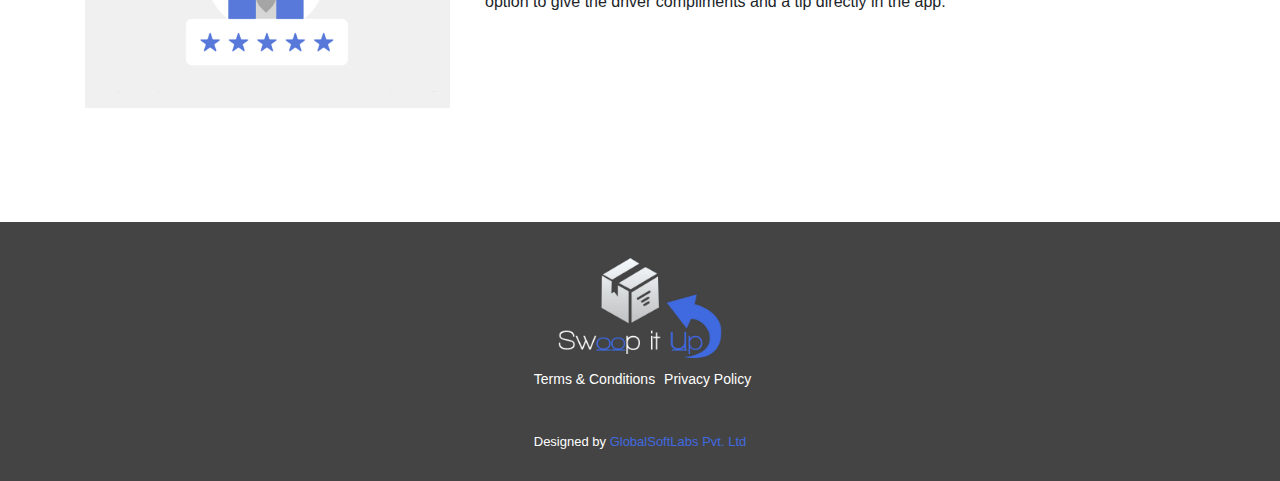
==== commit a7dc1e20: "ui" ====
--- a/app-use.html
+++ b/app-use.html
@@ -290,8 +290,8 @@
         .social-links1 a:hover{ color: #406ae0; }
       </style>
        <div class="social-links1">
-        <a href="#" >Terms & Conditions</a>
-        <a href="#" >Privacy Policy</a>
+        <a href="tram.html" >Terms & Conditions</a>
+        <a href="privacy.html" >Privacy Policy</a>
       </div>
 <br><br>
       <!-- <div class="copyright">
